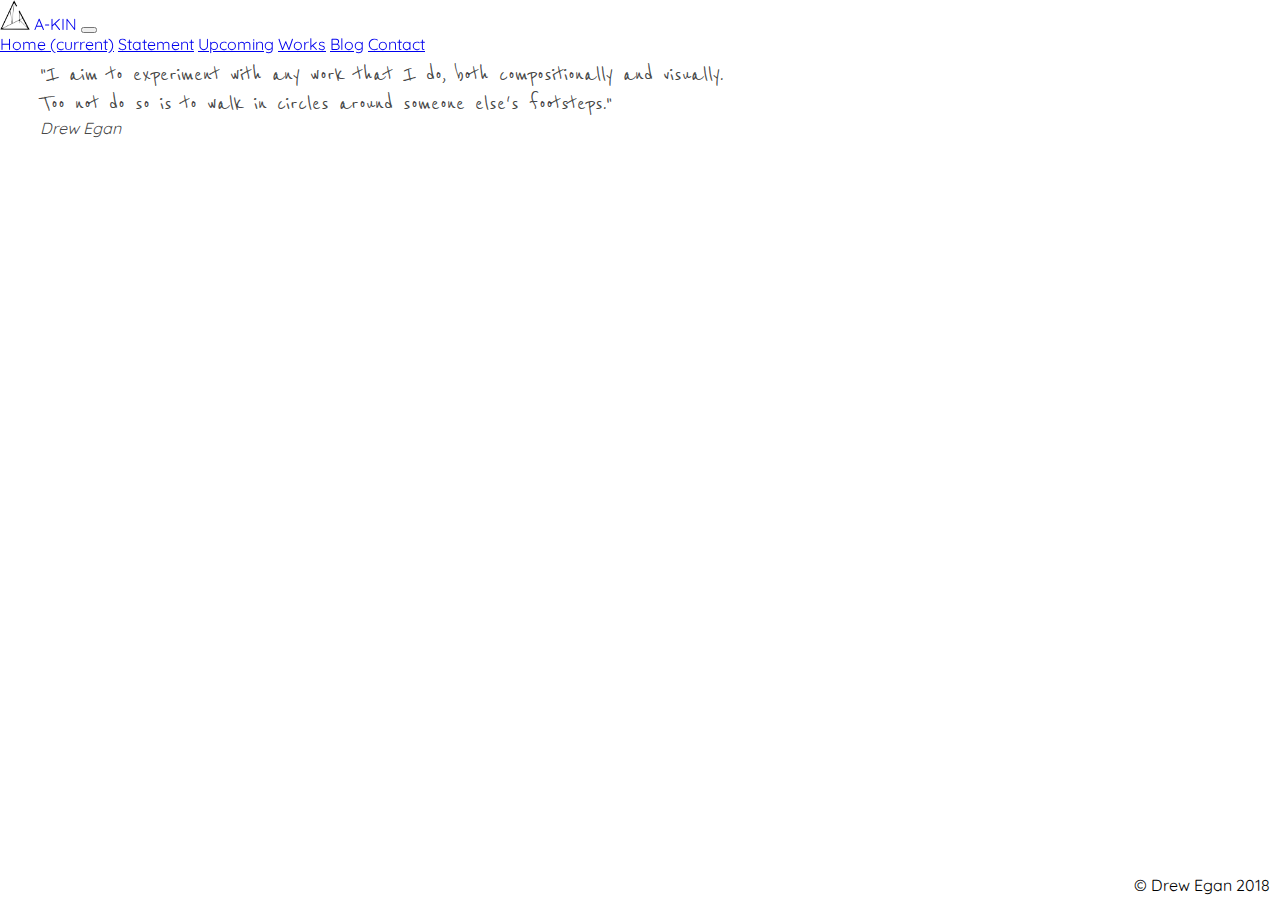
==== index.html @ bed50447 "auto indent code" ====
<!doctype html>
<!-- Developed by Ashley Howard https://ashley.how/ -->
<!-- © Drew Egan 2018 -->
<html lang="en">
<head>
  <!-- Required meta tags -->
  <meta charset="utf-8">
  <meta name="viewport" content="width=device-width, initial-scale=1, shrink-to-fit=no">
  <link rel="shortcut icon" href="resources/img/logo.png">
  <link rel="apple-touch-icon" href="/apple-touch-icon.png" />
  <link rel="apple-touch-icon" sizes="57x57" href="/apple-touch-icon-57x57.png" />
  <link rel="apple-touch-icon" sizes="72x72" href="/apple-touch-icon-72x72.png" />
  <link rel="apple-touch-icon" sizes="76x76" href="/apple-touch-icon-76x76.png" />
  <link rel="apple-touch-icon" sizes="114x114" href="/apple-touch-icon-114x114.png" />
  <link rel="apple-touch-icon" sizes="120x120" href="/apple-touch-icon-120x120.png" />
  <link rel="apple-touch-icon" sizes="144x144" href="/apple-touch-icon-144x144.png" />
  <link rel="apple-touch-icon" sizes="152x152" href="/apple-touch-icon-152x152.png" />
  <link rel="apple-touch-icon" sizes="180x180" href="/apple-touch-icon-180x180.png" />

  <!-- Bootstrap CSS -->
  <link rel="stylesheet" href="https://stackpath.bootstrapcdn.com/bootstrap/4.1.2/css/bootstrap.min.css" integrity="sha384-Smlep5jCw/wG7hdkwQ/Z5nLIefveQRIY9nfy6xoR1uRYBtpZgI6339F5dgvm/e9B" crossorigin="anonymous">
  <link href="https://fonts.googleapis.com/css?family=Quicksand|Reenie+Beanie" rel="stylesheet">
  <link rel="stylesheet" href="resources/css/style.css">

  <title>A-KIN | Home</title>
</head>
<body class="index" style="height: 100%;">





  <section class="intro">
    <div class="inner">
      <div class="content">
        <!-- Navbar -->
        <nav class="navbar navbar-expand-lg navbar-light bg-light">
          <a class="navbar-brand" href="https://ashley.how/a-kin/">
            <img src="resources/img/logo.png" width="30" height="30" class="d-inline-block align-top" alt="">
            A-KIN
          </a>
          <button class="navbar-toggler" type="button" data-toggle="collapse" data-target="#navbarNavAltMarkup" aria-controls="navbarNavAltMarkup" aria-expanded="false" aria-label="Toggle navigation">
            <span class="navbar-toggler-icon"></span>
          </button>
          <div class="collapse navbar-collapse" id="navbarNavAltMarkup">
            <div class="navbar-nav">
              <a class="nav-item nav-link active" href="https://ashley.how/a-kin/">Home <span class="sr-only">(current)</span></a>
              <a class="nav-item nav-link" href="artist-statement">Statement</a>
              <a class="nav-item nav-link" href="upcoming-events">Upcoming</a>
              <a class="nav-item nav-link" href="works">Works</a>
              <a class="nav-item nav-link" href="blog">Blog</a>
              <a class="nav-item nav-link" href="contact">Contact</a>
            </div>
          </div>
        </nav>

        <!-- Quote --->
        <div class="card quote">
          <div class="card-body">
            <blockquote class="blockquote mb-0">
              <p>"I aim to experiment with any work that I do, both compositionally and visually.<br>Too not do so is to walk in circles around someone else's footsteps."</p>
              <footer class="blockquote-footer"><cite title="Source Title">Drew Egan</cite></footer>
            </blockquote>
          </div>
        </div>

      </div>
    </div>
  </section>

  <!-- Footer -->
  <footer class="footer">
    <span class="text-muted">© Drew Egan 2018</span>
  </footer>


  <!-- Optional JavaScript -->
  <!-- jQuery first, then Popper.js, then Bootstrap JS -->
  <script src="https://code.jquery.com/jquery-3.3.1.slim.min.js" integrity="sha384-q8i/X+965DzO0rT7abK41JStQIAqVgRVzpbzo5smXKp4YfRvH+8abtTE1Pi6jizo" crossorigin="anonymous"></script>
  <script src="https://cdnjs.cloudflare.com/ajax/libs/popper.js/1.14.3/umd/popper.min.js" integrity="sha384-ZMP7rVo3mIykV+2+9J3UJ46jBk0WLaUAdn689aCwoqbBJiSnjAK/l8WvCWPIPm49" crossorigin="anonymous"></script>
  <script src="https://stackpath.bootstrapcdn.com/bootstrap/4.1.2/js/bootstrap.min.js" integrity="sha384-o+RDsa0aLu++PJvFqy8fFScvbHFLtbvScb8AjopnFD+iEQ7wo/CG0xlczd+2O/em" crossorigin="anonymous"></script>
</body>
</html>


</body>
</html>
---- resources/css/style.css ----
html, body  {
  margin: 0;
  padding: 0;
  height: 100%; /* was 100% */
  width: 100%;
  font-family: 'Quicksand', sans-serif;
}

a:hover {
  text-decoration: none;
}

body.index .intro, .album {
  height: 100%;
  width: 100%;
  margin: auto;
  display: table;
  top: 0;
  background-size: cover !important;
}

body.index .intro{
  background: url(../img/drew-portrait-op.gif);
}

body.contact, body.contact-form-submitted, body.statement, body.events, body.blog {
  background-image: linear-gradient(rgb(255, 255, 255), rgba(255, 255, 255, 0.52)), url("../img/environments.jpg");
  background-attachment: fixed;
  background-size: cover;
  height: 100%;
}

.album {
  padding: 100px;
}

/*--- NAV BAR ---*/
.navbar {
  position: fixed;
  width: 100%;
  z-index: 2;
}

.navbar.navbar-expand-lg.navbar-light.bg-light  {
  z-index: 2;
  position: fixed;
  top: 0;
  width: 100%;
}

.bg-light {
  background-color: #f8f9fac2!important; /*transparent white*/
}

body.index .bg-light {
  background-color: #eaeceb00!important; /*transparent*/
}

/* Quote */
.card.quote {
  background-color: transparent;
  border: 0;
  color: rgba(0, 0, 0, 0.74);
  margin-top: 60px;
}

.card.quote p {
  font-family: "Reenie Beanie";
  font-size: 25px;
  margin-bottom: 0;
}

.card.quote.statement p, .card.quote.events p{
  text-align: center;
  padding-top: 70px;
  font-size: 1.3em;
  padding: 100px;
}

/*--- WORKS ---*/
.album-selector {
  font-size: 0.9rem;
  position: fixed;
  right: 0;
}

.card-img-top {
  width: 50%;
  height: 100%;
}

.album-artwork {
  width: 40vw;
  box-shadow: -7px -5px 20px 0px #616161db;
}

/*font-awesome icons*/
i.fab {
  padding-right: 5px;
}

span.tidal-text {
  font-weight: bold;
  vertical-align: super;
  letter-spacing: 0.1em
}

#concept-reach {
  background-image: linear-gradient(rgb(255, 255, 255), rgba(255, 255, 255, 0.52)), url("../img/reaching.jpg");
}
#concept-reach, #concept-reach .btn {
  color: #5c3c6b;
}

#install-man {
  background-image: linear-gradient(rgb(255, 255, 255), rgba(255, 255, 255, 0.52)), url("../img/manipulated-labour.jpg");
}
#install-man, #install-man .btn {
  color: #5c3c6b;
}

#perf-gender, #perf-breathe {
  background-image: linear-gradient(rgb(255, 255, 255), rgba(255, 255, 255, 0.52)), url("../img/drew.png");
}
#perf-gender, #perf-breathe, #perf-gender .btn, #perf-breathe .btn, #perf-breathe i {
  color: #48565a;
}

#ep-envir {
  background-image: linear-gradient(rgb(255, 255, 255), rgba(255, 255, 255, 0.52)), url("../img/environments.jpg");
}
#ep-envir, #ep-envir .btn {
  color: #59a593;
}

#install-sleep {
  background-image: linear-gradient(rgb(255, 255, 255), rgba(255, 255, 255, 0.52)), url("../img/songs-sleep-install.jpg");
}
#install-sleep, #install-sleep .btn {
  color: #946951;
}

#concept-sleep {
  background-image: linear-gradient(rgb(255, 255, 255), rgba(255, 255, 255, 0.52)), url("../img/songs-sleep.jpg");
}
#concept-sleep, #concept-sleep .btn, #concept-sleep i, #concept-sleep span {
  color: #34829e;
}

.fab.fa-spotify {
  font-size: 1.7em;
  vertical-align: top;
}

#install-jungle {
  background-image: linear-gradient(rgb(255, 255, 255), rgba(255, 255, 255, 0.52)), url("../img/jungle-square.jpg");
}
#install-jungle, #install-jungle .btn {
  color: #34829e;
}

#sing-fault {
  background-image: linear-gradient(rgb(255, 255, 255), rgba(255, 255, 255, 0.52)), url("../img/fault-system.jpg");
}
#sing-fault, #sing-fault .btn, #sing-fault i, #sing-fault a {
  color: #000;
}

#sing-short {
  background-image: linear-gradient(rgb(255, 255, 255), rgba(255, 255, 255, 0.52)), url("../img/shortest-straw.jpg");
}
#sing-short, #sing-short .btn, #sing-short i, #sing-short a, #sing-short span {
  color: #34829e;
}

#sing-race {
  background-image: linear-gradient(rgb(255, 255, 255), rgba(255, 255, 255, 0.52)), url("../img/digital-race.jpg");
}
#sing-race, #sing-race .btn, #sing-race i {
  color: #4c4c4c;
}

.album {
  padding-left: 0px;
  padding-right: 0px;
}

body.works span {
  font-size: 88%;
}

.more-info {
  font-size: 0.9rem;
  margin-bottom: -15px;
  margin-top: 0px;
}

body.works .btn.dropdown-toggle {
  border: 0;
  background-color: transparent;
  font-size: 1rem;
  padding-left: 16px;
}

body.works .btn.dropdown-toggle:hover {
  border: 0;
  color: #036A81;
}

body.works .intro .inner {
  display: table-cell;
  vertical-align: middle;
  width: 100%;
  max-width: none;
}

body.works .btn {
  border: solid #036A81 3px;
  border-radius: 9px;
  color: #036A81;
  font-size: 135%;
  padding: 10px 20px;
  text-transform: uppercase;
  text-decoration: none;
}

body.works .btn:hover{
  color: #fff;
  border: solid #fff 3px;
}

body.works p {
  text-align: justify;
  margin: 3%;
  font-size: 88%;
}

/* CONTACT PAGE*/

.buttons {
  text-align: center;
}

.btn-light {
  background-color: #efefef;
}

a.btn {
  margin-right: 10px;
  margin-left: 10px;
}

/*-- BLOG --*/
.rss2html-note {
  display: none;
}

body.blog .container, body.events .container {
  margin-top: 75px;
  text-align: center;
  padding: 10px;
}

.feed-item-title a {
  color: rgba(81, 101, 105, 0.9);
}

h4.feed-item-title {
  margin-bottom: 0px;
  padding-bottom: 5px;
}

p.feed-item-desc {
  border-bottom: 1px solid #00000033;
  padding-bottom: 25px;
}

/* spotify widget*/
iframe {
  width: 100%;
}

.tidal {
  height: 25px;
  vertical-align: inherit;
}

/*--- FOOTER ---*/
.footer {
  position: absolute;
  bottom: 0;
  width: 100%;
  height: 45px;
  line-height: 60px;
  background-color: transparent;
  text-align: right;
}

/* Index Footer */
body.works .footer {
  bottom: auto;
}

.footer .text-muted {
  padding-right: 10px;
}

body.works .nav-tabs .nav-item.show .nav-link, body.works .nav-tabs .nav-link.active {
  background-color: transparent;
  border: 0;
}

body.works .footer {
  margin-top: -50px;
}

/*-- CONTACT --*/
.portfolio-block .heading {
  text-align: center;
  text-transform: uppercase;
}

.portfolio-block.contact {
  padding-top: 75px;
  padding-bottom: 0px;
}

body.contact-form-submitted .portfolio-block.contact {
  padding-top: 200px;
}

.portfolio-block form {
  max-width: 650px;
  padding: 20px;
  margin: auto;
  box-shadow: 0 2px 10px rgba(0,0,0,.1);
}

.btn-outline-secondary:hover {
  background-color: #00000017;
  border-color: transparent;
}

.btn-outline-secondary:active {
  background-color: #00000017 !important;
  border-color: transparent !important;
}

.btn-outline-secondary:focus {
  box-shadow: none !important;

}

/* MOBILES */
@media only screen and (max-width: 575px){
  body.works .row {
    flex-direction: column;
  }
  .btn.dropdown-toggle {
    font-size: 14px !important;
    padding-bottom: 0px !important;
  }
  .dropdown {
    text-align: center;
  }

  .dropdown-item {
    padding: .10rem 0.5rem;
  }

  .dropdown-menu {
    background-color: #ffffffd1;
  }

  .album-artwork-container, p.more-info {
    text-align: center !important;
  }

  footer span {
    display: none; /*fix*/
  }

  body.index .bg-light {
    background-color: #eaeceb!important;
  }

  body.contact, body.contact-form-submitted, body.statement, body.events, body.blog {
    background-image: url("../img/reaching-portrait.jpg");
    height: 100%;
    background-size: cover;
    background-position: center;
    background-repeat: no-repeat;
  }
}

@media only screen and (orientation: landscape) {
  body.index .intro{
    background: url(../img/drew-op.gif);
  }
}

@media only screen and (max-width: 1000px){
  .card.quote.statement p, .card.quote.events p {
    padding: 0;
  }
}
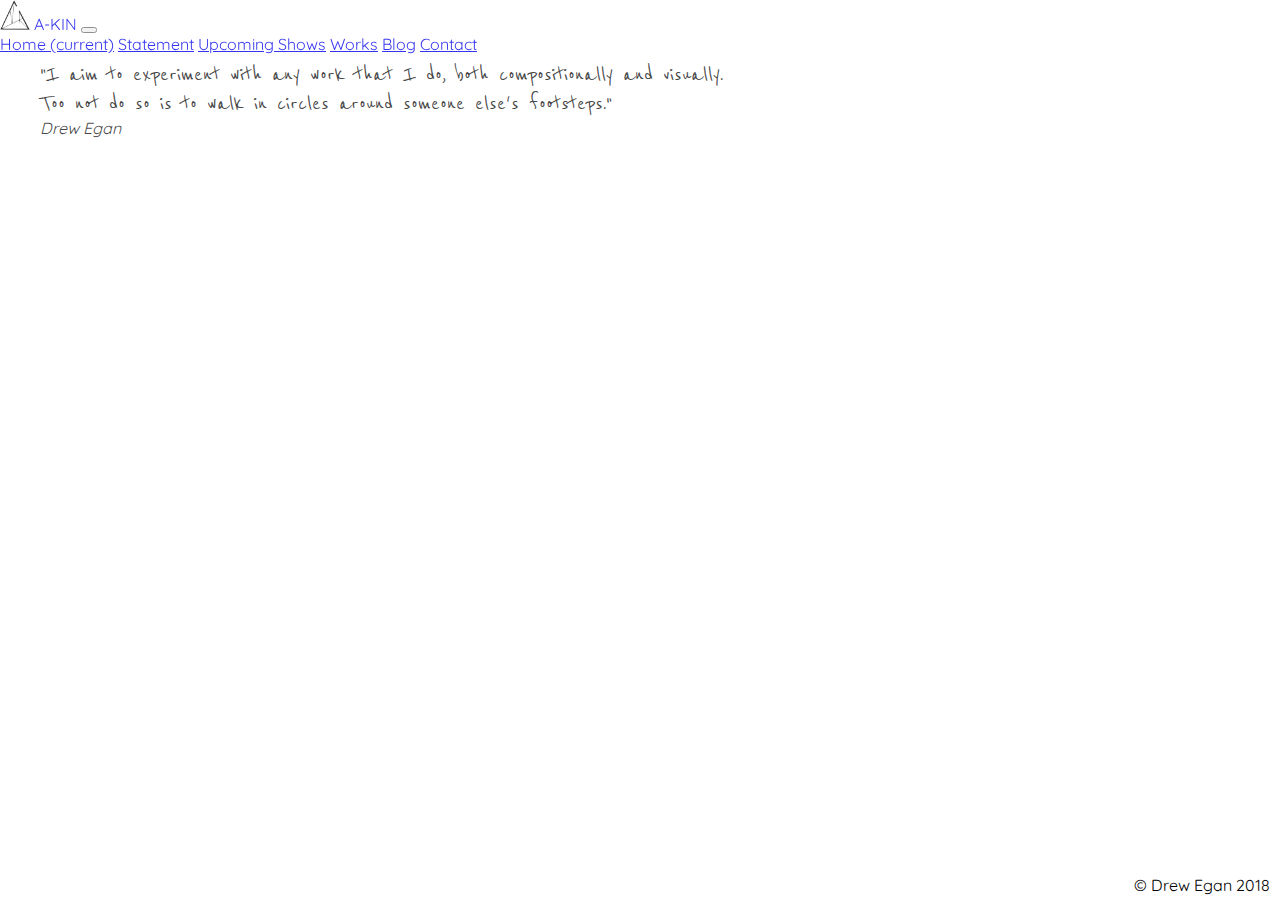
==== commit b95f9fa2: "change upcoming events to shows" ====
--- a/index.html
+++ b/index.html
@@ -26,16 +26,12 @@
 </head>
 <body class="index" style="height: 100%;">
 
-
-
-
-
   <section class="intro">
     <div class="inner">
       <div class="content">
         <!-- Navbar -->
         <nav class="navbar navbar-expand-lg navbar-light bg-light">
-          <a class="navbar-brand" href="https://ashley.how/a-kin/">
+          <a class="navbar-brand" href="https://ashley.how/a-kin">
             <img src="resources/img/logo.png" width="30" height="30" class="d-inline-block align-top" alt="">
             A-KIN
           </a>
@@ -44,9 +40,9 @@
           </button>
           <div class="collapse navbar-collapse" id="navbarNavAltMarkup">
             <div class="navbar-nav">
-              <a class="nav-item nav-link active" href="https://ashley.how/a-kin/">Home <span class="sr-only">(current)</span></a>
+              <a class="nav-item nav-link active" href="https://ashley.how/a-kin">Home <span class="sr-only">(current)</span></a>
               <a class="nav-item nav-link" href="artist-statement">Statement</a>
-              <a class="nav-item nav-link" href="upcoming-events">Upcoming</a>
+              <a class="nav-item nav-link" href="upcoming-shows">Upcoming Shows</a>
               <a class="nav-item nav-link" href="works">Works</a>
               <a class="nav-item nav-link" href="blog">Blog</a>
               <a class="nav-item nav-link" href="contact">Contact</a>
--- a/resources/css/style.css
+++ b/resources/css/style.css
@@ -1,7 +1,7 @@
 html, body  {
   margin: 0;
   padding: 0;
-  height: 100%; /* was 100% */
+  height: 100%;
   width: 100%;
   font-family: 'Quicksand', sans-serif;
 }
@@ -23,7 +23,8 @@
   background: url(../img/drew-portrait-op.gif);
 }
 
-body.contact, body.contact-form-submitted, body.statement, body.events, body.blog {
+body.contact, body.contact-form-submitted, body.statement, body.shows, body.blog {
+  background-image: -webkit-linear-gradient(rgb(255, 255, 255), rgba(255, 255, 255, 0.52)), url("../img/environments.jpg");
   background-image: linear-gradient(rgb(255, 255, 255), rgba(255, 255, 255, 0.52)), url("../img/environments.jpg");
   background-attachment: fixed;
   background-size: cover;
@@ -49,11 +50,18 @@
 }
 
 .bg-light {
-  background-color: #f8f9fac2!important; /*transparent white*/
+  /*background-color: #f8f9fac2!important; /*transparent white*/
+  zoom: 1;
+  opacity: 0.80 !important;
+  filter: alpha(opacity=80)!important;
 }
 
 body.index .bg-light {
   background-color: #eaeceb00!important; /*transparent*/
+}
+
+button.navbar-toggler:focus {
+  outline: 5px auto #000000;
 }
 
 /* Quote */
@@ -70,7 +78,7 @@
   margin-bottom: 0;
 }
 
-.card.quote.statement p, .card.quote.events p{
+.card.quote.statement p, .card.quote.shows p{
   text-align: center;
   padding-top: 70px;
   font-size: 1.3em;
@@ -78,108 +86,6 @@
 }
 
 /*--- WORKS ---*/
-.album-selector {
-  font-size: 0.9rem;
-  position: fixed;
-  right: 0;
-}
-
-.card-img-top {
-  width: 50%;
-  height: 100%;
-}
-
-.album-artwork {
-  width: 40vw;
-  box-shadow: -7px -5px 20px 0px #616161db;
-}
-
-/*font-awesome icons*/
-i.fab {
-  padding-right: 5px;
-}
-
-span.tidal-text {
-  font-weight: bold;
-  vertical-align: super;
-  letter-spacing: 0.1em
-}
-
-#concept-reach {
-  background-image: linear-gradient(rgb(255, 255, 255), rgba(255, 255, 255, 0.52)), url("../img/reaching.jpg");
-}
-#concept-reach, #concept-reach .btn {
-  color: #5c3c6b;
-}
-
-#install-man {
-  background-image: linear-gradient(rgb(255, 255, 255), rgba(255, 255, 255, 0.52)), url("../img/manipulated-labour.jpg");
-}
-#install-man, #install-man .btn {
-  color: #5c3c6b;
-}
-
-#perf-gender, #perf-breathe {
-  background-image: linear-gradient(rgb(255, 255, 255), rgba(255, 255, 255, 0.52)), url("../img/drew.png");
-}
-#perf-gender, #perf-breathe, #perf-gender .btn, #perf-breathe .btn, #perf-breathe i {
-  color: #48565a;
-}
-
-#ep-envir {
-  background-image: linear-gradient(rgb(255, 255, 255), rgba(255, 255, 255, 0.52)), url("../img/environments.jpg");
-}
-#ep-envir, #ep-envir .btn {
-  color: #59a593;
-}
-
-#install-sleep {
-  background-image: linear-gradient(rgb(255, 255, 255), rgba(255, 255, 255, 0.52)), url("../img/songs-sleep-install.jpg");
-}
-#install-sleep, #install-sleep .btn {
-  color: #946951;
-}
-
-#concept-sleep {
-  background-image: linear-gradient(rgb(255, 255, 255), rgba(255, 255, 255, 0.52)), url("../img/songs-sleep.jpg");
-}
-#concept-sleep, #concept-sleep .btn, #concept-sleep i, #concept-sleep span {
-  color: #34829e;
-}
-
-.fab.fa-spotify {
-  font-size: 1.7em;
-  vertical-align: top;
-}
-
-#install-jungle {
-  background-image: linear-gradient(rgb(255, 255, 255), rgba(255, 255, 255, 0.52)), url("../img/jungle-square.jpg");
-}
-#install-jungle, #install-jungle .btn {
-  color: #34829e;
-}
-
-#sing-fault {
-  background-image: linear-gradient(rgb(255, 255, 255), rgba(255, 255, 255, 0.52)), url("../img/fault-system.jpg");
-}
-#sing-fault, #sing-fault .btn, #sing-fault i, #sing-fault a {
-  color: #000;
-}
-
-#sing-short {
-  background-image: linear-gradient(rgb(255, 255, 255), rgba(255, 255, 255, 0.52)), url("../img/shortest-straw.jpg");
-}
-#sing-short, #sing-short .btn, #sing-short i, #sing-short a, #sing-short span {
-  color: #34829e;
-}
-
-#sing-race {
-  background-image: linear-gradient(rgb(255, 255, 255), rgba(255, 255, 255, 0.52)), url("../img/digital-race.jpg");
-}
-#sing-race, #sing-race .btn, #sing-race i {
-  color: #4c4c4c;
-}
-
 .album {
   padding-left: 0px;
   padding-right: 0px;
@@ -190,6 +96,7 @@
 }
 
 .more-info {
+  font-size: 14.4px;
   font-size: 0.9rem;
   margin-bottom: -15px;
   margin-top: 0px;
@@ -198,6 +105,7 @@
 body.works .btn.dropdown-toggle {
   border: 0;
   background-color: transparent;
+  font-size: 16px;
   font-size: 1rem;
   padding-left: 16px;
 }
@@ -235,19 +143,123 @@
   font-size: 88%;
 }
 
-/* CONTACT PAGE*/
-
-.buttons {
-  text-align: center;
-}
-
-.btn-light {
-  background-color: #efefef;
-}
-
-a.btn {
-  margin-right: 10px;
-  margin-left: 10px;
+.album-selector {
+  font-size: 14.4px;
+  font-size: 0.9rem;
+  position: fixed;
+  right: 0;
+}
+
+.card-img-top {
+  width: 50%;
+  height: 100%;
+}
+
+.album-artwork {
+  width: 40vw;
+  box-shadow: -7px -5px 20px 0px #616161db;
+  -webkit-box-shadow: -7px -5px 20px 0px #616161db;
+  -ms-box-shadow: -7px -5px 20px 0px #616161db;
+}
+
+/*font awesome icons*/
+i.fab {
+  padding-right: 5px;
+}
+
+.fab.fa-spotify {
+  font-size: 1.9em;
+  vertical-align: top;
+}
+
+.fab.fa-amazon {
+  font-size: 1.9rem;
+}
+
+span.tidal-text {
+  font-weight: bold;
+  vertical-align: super;
+  letter-spacing: 0.1em;
+}
+
+#concept-reach {
+  background-image: -webkit-linear-gradient(rgb(255, 255, 255), rgba(255, 255, 255, 0.52)), url("../img/reaching.jpg");
+  background-image: linear-gradient(rgb(255, 255, 255), rgba(255, 255, 255, 0.52)), url("../img/reaching.jpg");
+}
+#concept-reach, #concept-reach .btn, #concept-reach i, span.tidal-text {
+  color: #5c3c6b;
+}
+
+#install-man {
+  background-image: -webkit-linear-gradient(rgb(255, 255, 255), rgba(255, 255, 255, 0.52)), url("../img/manipulated-labour.jpg");
+  background-image: linear-gradient(rgb(255, 255, 255), rgba(255, 255, 255, 0.52)), url("../img/manipulated-labour.jpg");
+}
+#install-man, #install-man .btn {
+  color: #5c3c6b;
+}
+
+#perf-gender, #perf-breathe {
+  background-image: -webkit-linear-gradient(rgb(255, 255, 255), rgba(255, 255, 255, 0.52)), url("../img/drew.png");
+  background-image: linear-gradient(rgb(255, 255, 255), rgba(255, 255, 255, 0.52)), url("../img/drew.png");
+}
+#perf-gender, #perf-breathe, #perf-gender .btn, #perf-breathe .btn, #perf-breathe i {
+  color: #48565a;
+}
+
+#ep-envir {
+  background-image: -webkit-linear-gradient(rgb(255, 255, 255), rgba(255, 255, 255, 0.52)), url("../img/environments.jpg");
+  background-image: linear-gradient(rgb(255, 255, 255), rgba(255, 255, 255, 0.52)), url("../img/environments.jpg");
+}
+#ep-envir, #ep-envir .btn, #ep-envir i, #ep-envir span {
+  color: #59a593;
+}
+
+#install-sleep {
+  background-image: -webkit-linear-gradient(rgb(255, 255, 255), rgba(255, 255, 255, 0.52)), url("../img/songs-sleep-install.jpg");
+  background-image: linear-gradient(rgb(255, 255, 255), rgba(255, 255, 255, 0.52)), url("../img/songs-sleep-install.jpg");
+}
+#install-sleep, #install-sleep .btn {
+  color: #946951;
+}
+
+#concept-sleep {
+  background-image: -webkit-linear-gradient(rgb(255, 255, 255), rgba(255, 255, 255, 0.52)), url("../img/songs-sleep.jpg");
+  background-image: linear-gradient(rgb(255, 255, 255), rgba(255, 255, 255, 0.52)), url("../img/songs-sleep.jpg");
+}
+#concept-sleep, #concept-sleep .btn, #concept-sleep i, #concept-sleep span {
+  color: #34829e;
+}
+
+#install-jungle {
+  background-image: -webkit-linear-gradient(rgb(255, 255, 255), rgba(255, 255, 255, 0.52)), url("../img/jungle-square.jpg");
+  background-image: linear-gradient(rgb(255, 255, 255), rgba(255, 255, 255, 0.52)), url("../img/jungle-square.jpg");
+}
+#install-jungle, #install-jungle .btn {
+  color: #34829e;
+}
+
+#sing-fault {
+  background-image: -webkit-linear-gradient(rgb(255, 255, 255), rgba(255, 255, 255, 0.52)), url("../img/fault-system.jpg");
+  background-image: linear-gradient(rgb(255, 255, 255), rgba(255, 255, 255, 0.52)), url("../img/fault-system.jpg");
+}
+#sing-fault, #sing-fault .btn, #sing-fault i, #sing-fault a {
+  color: #000;
+}
+
+#sing-short {
+  background-image: -webkit-linear-gradient(rgb(255, 255, 255), rgba(255, 255, 255, 0.52)), url("../img/shortest-straw.jpg");
+  background-image: linear-gradient(rgb(255, 255, 255), rgba(255, 255, 255, 0.52)), url("../img/shortest-straw.jpg");
+}
+#sing-short, #sing-short .btn, #sing-short i, #sing-short a, #sing-short span {
+  color: #34829e;
+}
+
+#sing-race {
+  background-image: -webkit-linear-gradient(rgb(255, 255, 255), rgba(255, 255, 255, 0.52)), url("../img/digital-race.jpg");
+  background-image: linear-gradient(rgb(255, 255, 255), rgba(255, 255, 255, 0.52)), url("../img/digital-race.jpg");
+}
+#sing-race, #sing-race .btn, #sing-race i, #sing-race span {
+  color: #4c4c4c;
 }
 
 /*-- BLOG --*/
@@ -255,7 +267,7 @@
   display: none;
 }
 
-body.blog .container, body.events .container {
+body.blog .container, body.shows .container {
   margin-top: 75px;
   text-align: center;
   padding: 10px;
@@ -314,7 +326,20 @@
   margin-top: -50px;
 }
 
-/*-- CONTACT --*/
+/*-- CONTACT PAGE --*/
+.buttons {
+  text-align: center;
+}
+
+.btn-light {
+  background-color: #efefef;
+}
+
+a.btn {
+  margin-right: 10px;
+  margin-left: 10px;
+}
+
 .portfolio-block .heading {
   text-align: center;
   text-transform: uppercase;
@@ -348,13 +373,15 @@
 
 .btn-outline-secondary:focus {
   box-shadow: none !important;
-
 }
 
 /* MOBILES */
 @media only screen and (max-width: 575px){
   body.works .row {
-    flex-direction: column;
+    -webkit-box-orient: vertical;
+    -webkit-box-direction: normal;
+        -ms-flex-direction: column;
+            flex-direction: column;
   }
   .btn.dropdown-toggle {
     font-size: 14px !important;
@@ -377,14 +404,14 @@
   }
 
   footer span {
-    display: none; /*fix*/
+    display: none;
   }
 
   body.index .bg-light {
     background-color: #eaeceb!important;
   }
 
-  body.contact, body.contact-form-submitted, body.statement, body.events, body.blog {
+  body.contact, body.contact-form-submitted, body.statement, body.shows, body.blog {
     background-image: url("../img/reaching-portrait.jpg");
     height: 100%;
     background-size: cover;
@@ -400,7 +427,7 @@
 }
 
 @media only screen and (max-width: 1000px){
-  .card.quote.statement p, .card.quote.events p {
+  .card.quote.statement p, .card.quote.shows p {
     padding: 0;
   }
 }
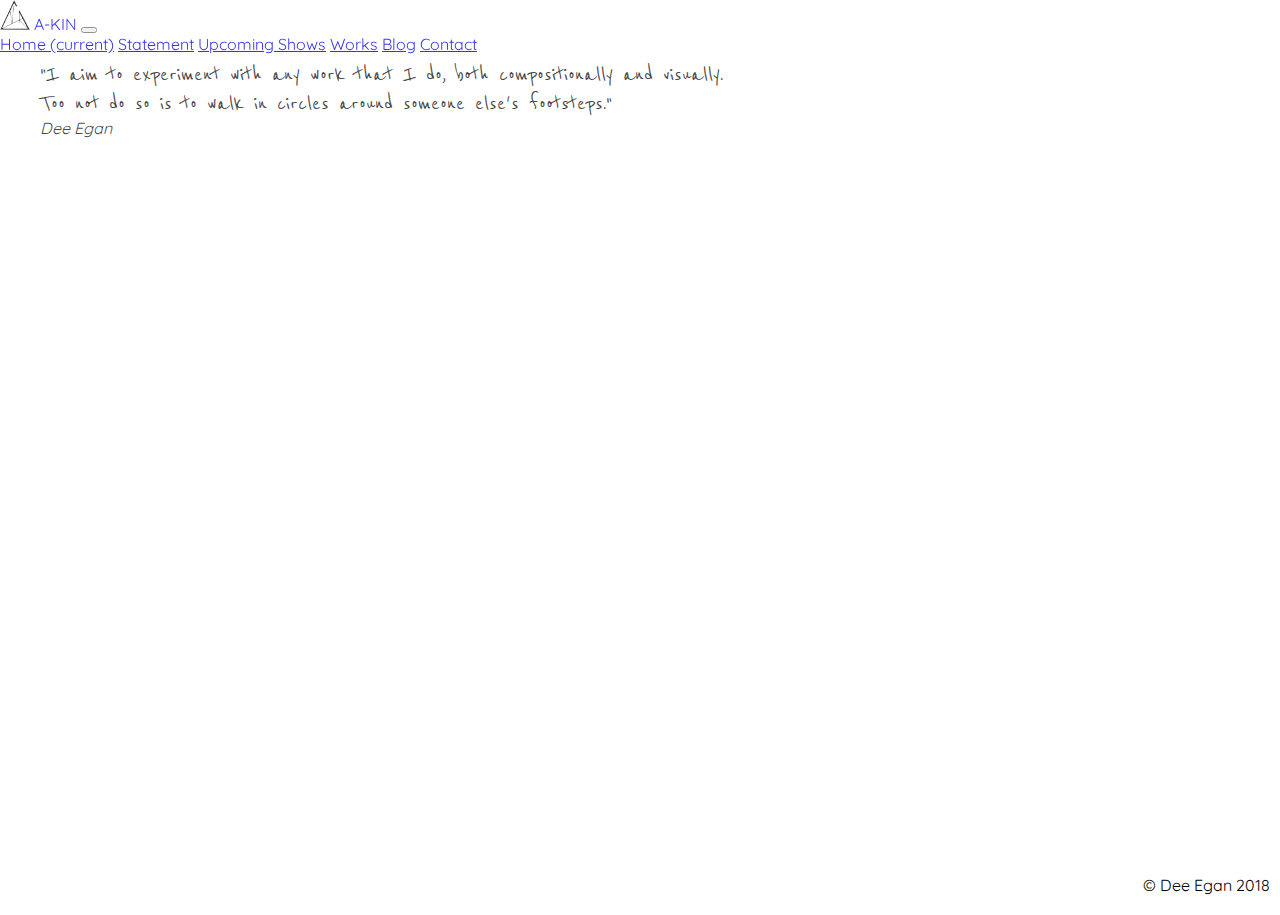
==== commit dd5d467c: "update name" ====
--- a/index.html
+++ b/index.html
@@ -1,11 +1,36 @@
 <!doctype html>
 <!-- Developed by Ashley Howard https://ashley.how/ -->
-<!-- © Drew Egan 2018 -->
+<!-- © Dee Egan 2018 -->
 <html lang="en">
 <head>
   <!-- Required meta tags -->
   <meta charset="utf-8">
   <meta name="viewport" content="width=device-width, initial-scale=1, shrink-to-fit=no">
+
+  <!-- Meta Social Tags -->
+  <meta name="description" content="I'm an experimental-electronic composer/installation artist who creates mixes exploring a range of different subjects and ideas" />
+
+  <!-- Schema.org markup for Google+ -->
+  <meta itemprop="name" content="A-KIN">
+  <meta itemprop="description" content="I'm an experimental-electronic composer/installation artist who creates mixes exploring a range of different subjects and ideas">
+  <meta itemprop="image" content="https://ashley.how/a-kin/resources/img/drew.png">
+
+  <!-- Twitter Card data -->
+  <meta name="twitter:card" content="product">
+  <meta name="twitter:site" content="@DrewEgan1">
+  <meta name="twitter:title" content="A-KIN">
+  <meta name="twitter:description" content="I'm an experimental-electronic composer/installation artist who creates mixes exploring a range of different subjects and ideas">
+  <meta name="twitter:creator" content="@DrewEgan1">
+  <meta name="twitter:image" content="https://ashley.how/a-kin/resources/img/drew.png">
+
+  <!-- Open Graph data -->
+  <meta property="og:title" content="A-KIN" />
+  <meta property="og:type" content="website" />
+  <meta property="og:url" content="https://ashley.how/a-kin" />
+  <meta property="og:image" content="https://ashley.how/a-kin/resources/img/drew.png" />
+  <meta property="og:description" content="I'm an experimental-electronic composer/installation artist who creates mixes exploring a range of different subjects and ideas" />
+  <meta property="og:site_name" content="A-KIN" />
+
   <link rel="shortcut icon" href="resources/img/logo.png">
   <link rel="apple-touch-icon" href="/apple-touch-icon.png" />
   <link rel="apple-touch-icon" sizes="57x57" href="/apple-touch-icon-57x57.png" />
@@ -31,7 +56,7 @@
       <div class="content">
         <!-- Navbar -->
         <nav class="navbar navbar-expand-lg navbar-light bg-light">
-          <a class="navbar-brand" href="https://ashley.how/a-kin">
+          <a class="navbar-brand" href="./">
             <img src="resources/img/logo.png" width="30" height="30" class="d-inline-block align-top" alt="">
             A-KIN
           </a>
@@ -40,7 +65,7 @@
           </button>
           <div class="collapse navbar-collapse" id="navbarNavAltMarkup">
             <div class="navbar-nav">
-              <a class="nav-item nav-link active" href="https://ashley.how/a-kin">Home <span class="sr-only">(current)</span></a>
+              <a class="nav-item nav-link active" href="./">Home <span class="sr-only">(current)</span></a>
               <a class="nav-item nav-link" href="artist-statement">Statement</a>
               <a class="nav-item nav-link" href="upcoming-shows">Upcoming Shows</a>
               <a class="nav-item nav-link" href="works">Works</a>
@@ -55,7 +80,7 @@
           <div class="card-body">
             <blockquote class="blockquote mb-0">
               <p>"I aim to experiment with any work that I do, both compositionally and visually.<br>Too not do so is to walk in circles around someone else's footsteps."</p>
-              <footer class="blockquote-footer"><cite title="Source Title">Drew Egan</cite></footer>
+              <footer class="blockquote-footer"><cite title="Source Title">Dee Egan</cite></footer>
             </blockquote>
           </div>
         </div>
@@ -66,7 +91,7 @@
 
   <!-- Footer -->
   <footer class="footer">
-    <span class="text-muted">© Drew Egan 2018</span>
+    <span class="text-muted">© Dee Egan 2018</span>
   </footer>
 
 
--- a/resources/css/style.css
+++ b/resources/css/style.css
@@ -23,7 +23,7 @@
   background: url(../img/drew-portrait-op.gif);
 }
 
-body.contact, body.contact-form-submitted, body.statement, body.shows, body.blog {
+body.contact, body.contact-form-submitted, body.statement, body.shows, body.blog, body.four-oh-four {
   background-image: -webkit-linear-gradient(rgb(255, 255, 255), rgba(255, 255, 255, 0.52)), url("../img/environments.jpg");
   background-image: linear-gradient(rgb(255, 255, 255), rgba(255, 255, 255, 0.52)), url("../img/environments.jpg");
   background-attachment: fixed;
@@ -187,7 +187,7 @@
   background-image: linear-gradient(rgb(255, 255, 255), rgba(255, 255, 255, 0.52)), url("../img/reaching.jpg");
 }
 #concept-reach, #concept-reach .btn, #concept-reach i, span.tidal-text {
-  color: #5c3c6b;
+  color: #495ec7;
 }
 
 #install-man {
@@ -242,7 +242,7 @@
   background-image: -webkit-linear-gradient(rgb(255, 255, 255), rgba(255, 255, 255, 0.52)), url("../img/fault-system.jpg");
   background-image: linear-gradient(rgb(255, 255, 255), rgba(255, 255, 255, 0.52)), url("../img/fault-system.jpg");
 }
-#sing-fault, #sing-fault .btn, #sing-fault i, #sing-fault a {
+#sing-fault, #sing-fault .btn, #sing-fault i, #sing-fault a, #sing-fault span {
   color: #000;
 }
 
@@ -375,13 +375,41 @@
   box-shadow: none !important;
 }
 
+/*-- 404 Page --*/
+body.four-oh-four .container {
+  padding-top: 7rem;
+}
+
+p.four-oh-four-text, p.four-oh-four-sorry-text, .btn-container-four-oh-four {
+  text-align: center;
+}
+
+p.four-oh-four-text {
+  font-size: 4rem;
+}
+
+p.four-oh-four-sorry-text {
+  font-size: 2rem;
+  margin-bottom: 0;
+}
+
+.btn.four-oh-four {
+  margin: auto 0px;
+  padding: 0.3em;
+  border-radius: 5px !important;
+}
+
+.btn.btn-dark.btn-block.btn-lg.four-oh-four {
+  margin: auto 10px;
+}
+
 /* MOBILES */
 @media only screen and (max-width: 575px){
   body.works .row {
     -webkit-box-orient: vertical;
     -webkit-box-direction: normal;
-        -ms-flex-direction: column;
-            flex-direction: column;
+    -ms-flex-direction: column;
+    flex-direction: column;
   }
   .btn.dropdown-toggle {
     font-size: 14px !important;
@@ -411,7 +439,7 @@
     background-color: #eaeceb!important;
   }
 
-  body.contact, body.contact-form-submitted, body.statement, body.shows, body.blog {
+  body.contact, body.contact-form-submitted, body.statement, body.shows, body.blog, body.four-oh-four {
     background-image: url("../img/reaching-portrait.jpg");
     height: 100%;
     background-size: cover;
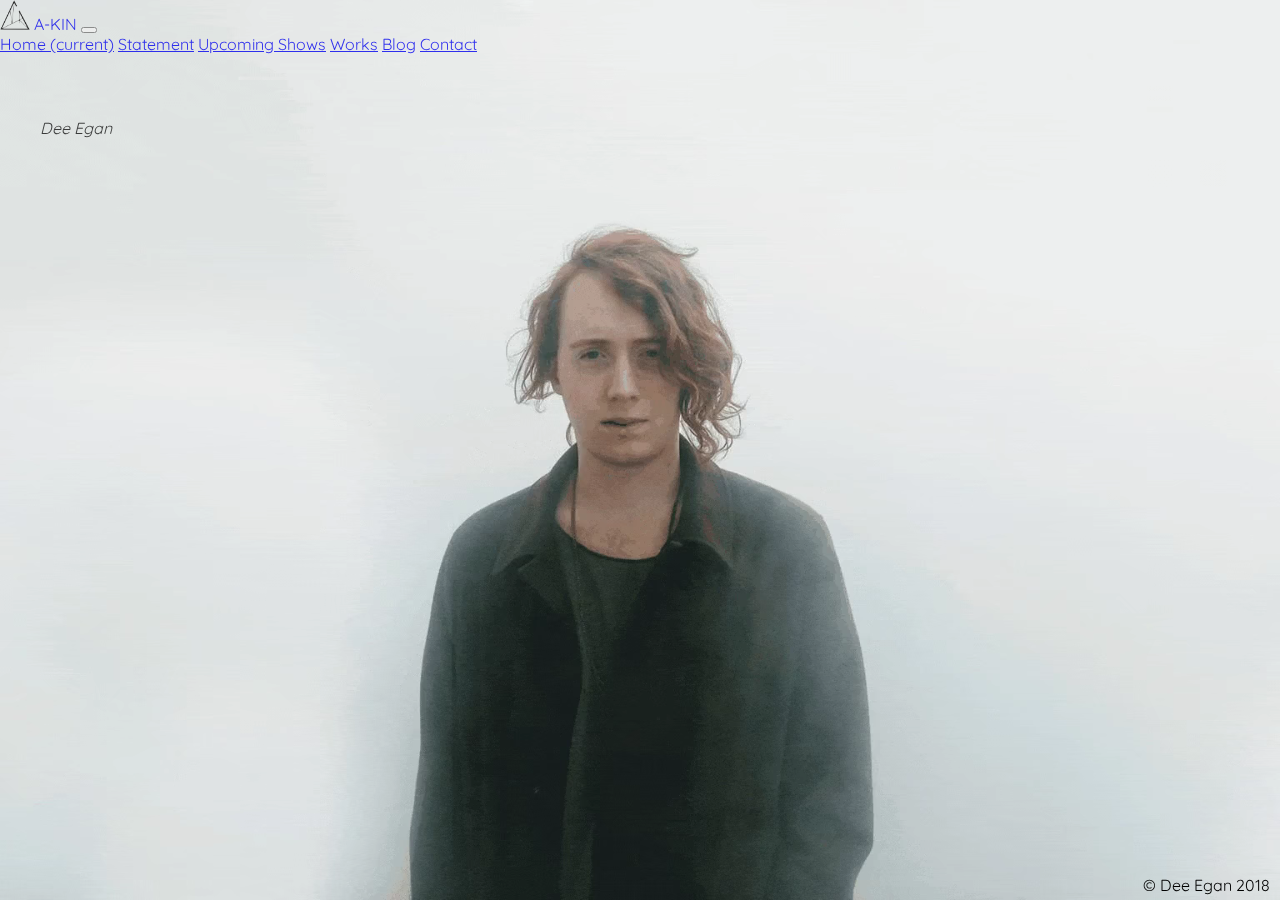
==== commit f1d74b73: "compress video" ====
--- a/index.html
+++ b/index.html
@@ -2,24 +2,38 @@
 <!-- Developed by Ashley Howard https://ashley.how/ -->
 <!-- © Dee Egan 2018 -->
 <html lang="en">
+
 <head>
+  <!-- Global site tag (gtag.js) - Google Analytics -->
+  <script async src="https://www.googletagmanager.com/gtag/js?id=UA-36937888-3"></script>
+  <script>
+    window.dataLayer = window.dataLayer || [];
+    function gtag() { dataLayer.push(arguments); }
+    gtag('js', new Date());
+
+    gtag('config', 'UA-36937888-3');
+  </script>
+
   <!-- Required meta tags -->
   <meta charset="utf-8">
   <meta name="viewport" content="width=device-width, initial-scale=1, shrink-to-fit=no">
 
   <!-- Meta Social Tags -->
-  <meta name="description" content="I'm an experimental-electronic composer/installation artist who creates mixes exploring a range of different subjects and ideas" />
+  <meta name="description"
+    content="I'm an experimental-electronic composer/installation artist who creates mixes exploring a range of different subjects and ideas" />
 
   <!-- Schema.org markup for Google+ -->
   <meta itemprop="name" content="A-KIN">
-  <meta itemprop="description" content="I'm an experimental-electronic composer/installation artist who creates mixes exploring a range of different subjects and ideas">
+  <meta itemprop="description"
+    content="I'm an experimental-electronic composer/installation artist who creates mixes exploring a range of different subjects and ideas">
   <meta itemprop="image" content="https://ashley.how/a-kin/resources/img/drew.png">
 
   <!-- Twitter Card data -->
   <meta name="twitter:card" content="product">
   <meta name="twitter:site" content="@DrewEgan1">
   <meta name="twitter:title" content="A-KIN">
-  <meta name="twitter:description" content="I'm an experimental-electronic composer/installation artist who creates mixes exploring a range of different subjects and ideas">
+  <meta name="twitter:description"
+    content="I'm an experimental-electronic composer/installation artist who creates mixes exploring a range of different subjects and ideas">
   <meta name="twitter:creator" content="@DrewEgan1">
   <meta name="twitter:image" content="https://ashley.how/a-kin/resources/img/drew.png">
 
@@ -28,7 +42,8 @@
   <meta property="og:type" content="website" />
   <meta property="og:url" content="https://ashley.how/a-kin" />
   <meta property="og:image" content="https://ashley.how/a-kin/resources/img/drew.png" />
-  <meta property="og:description" content="I'm an experimental-electronic composer/installation artist who creates mixes exploring a range of different subjects and ideas" />
+  <meta property="og:description"
+    content="I'm an experimental-electronic composer/installation artist who creates mixes exploring a range of different subjects and ideas" />
   <meta property="og:site_name" content="A-KIN" />
 
   <link rel="shortcut icon" href="resources/img/logo.png">
@@ -43,13 +58,22 @@
   <link rel="apple-touch-icon" sizes="180x180" href="/apple-touch-icon-180x180.png" />
 
   <!-- Bootstrap CSS -->
-  <link rel="stylesheet" href="https://stackpath.bootstrapcdn.com/bootstrap/4.1.2/css/bootstrap.min.css" integrity="sha384-Smlep5jCw/wG7hdkwQ/Z5nLIefveQRIY9nfy6xoR1uRYBtpZgI6339F5dgvm/e9B" crossorigin="anonymous">
+  <link rel="stylesheet" href="https://stackpath.bootstrapcdn.com/bootstrap/4.1.2/css/bootstrap.min.css"
+    integrity="sha384-Smlep5jCw/wG7hdkwQ/Z5nLIefveQRIY9nfy6xoR1uRYBtpZgI6339F5dgvm/e9B" crossorigin="anonymous">
   <link href="https://fonts.googleapis.com/css?family=Quicksand|Reenie+Beanie" rel="stylesheet">
-  <link rel="stylesheet" href="resources/css/style.css">
+  <link rel="stylesheet" href="resources/styles/main.min.css">
 
   <title>A-KIN | Home</title>
 </head>
+
 <body class="index" style="height: 100%;">
+
+  <video autoplay muted width="1920" height="1080" loop="" poster="resources/img/drew.jpg">
+    <source src="resources/img/drew.webm" type="video/webm">
+    <source src="resources/img/drew.mp4" type="video/mp4">
+    <p>Your browser doesn't support HTML5 video. Here is
+      a <a href="resources/img/drew.mp4">link to the video</a> instead.</p>
+  </video>
 
   <section class="intro">
     <div class="inner">
@@ -60,7 +84,8 @@
             <img src="resources/img/logo.png" width="30" height="30" class="d-inline-block align-top" alt="">
             A-KIN
           </a>
-          <button class="navbar-toggler" type="button" data-toggle="collapse" data-target="#navbarNavAltMarkup" aria-controls="navbarNavAltMarkup" aria-expanded="false" aria-label="Toggle navigation">
+          <button class="navbar-toggler" type="button" data-toggle="collapse" data-target="#navbarNavAltMarkup"
+            aria-controls="navbarNavAltMarkup" aria-expanded="false" aria-label="Toggle navigation">
             <span class="navbar-toggler-icon"></span>
           </button>
           <div class="collapse navbar-collapse" id="navbarNavAltMarkup">
@@ -79,7 +104,8 @@
         <div class="card quote">
           <div class="card-body">
             <blockquote class="blockquote mb-0">
-              <p>"I aim to experiment with any work that I do, both compositionally and visually.<br>Too not do so is to walk in circles around someone else's footsteps."</p>
+              <p>"I aim to experiment with any work that I do, both compositionally and visually.<br>Too not do so is to
+                walk in circles around someone else's footsteps."</p>
               <footer class="blockquote-footer"><cite title="Source Title">Dee Egan</cite></footer>
             </blockquote>
           </div>
@@ -97,12 +123,15 @@
 
   <!-- Optional JavaScript -->
   <!-- jQuery first, then Popper.js, then Bootstrap JS -->
-  <script src="https://code.jquery.com/jquery-3.3.1.slim.min.js" integrity="sha384-q8i/X+965DzO0rT7abK41JStQIAqVgRVzpbzo5smXKp4YfRvH+8abtTE1Pi6jizo" crossorigin="anonymous"></script>
-  <script src="https://cdnjs.cloudflare.com/ajax/libs/popper.js/1.14.3/umd/popper.min.js" integrity="sha384-ZMP7rVo3mIykV+2+9J3UJ46jBk0WLaUAdn689aCwoqbBJiSnjAK/l8WvCWPIPm49" crossorigin="anonymous"></script>
-  <script src="https://stackpath.bootstrapcdn.com/bootstrap/4.1.2/js/bootstrap.min.js" integrity="sha384-o+RDsa0aLu++PJvFqy8fFScvbHFLtbvScb8AjopnFD+iEQ7wo/CG0xlczd+2O/em" crossorigin="anonymous"></script>
+  <script src="https://code.jquery.com/jquery-3.3.1.slim.min.js"
+    integrity="sha384-q8i/X+965DzO0rT7abK41JStQIAqVgRVzpbzo5smXKp4YfRvH+8abtTE1Pi6jizo"
+    crossorigin="anonymous"></script>
+  <script src="https://cdnjs.cloudflare.com/ajax/libs/popper.js/1.14.3/umd/popper.min.js"
+    integrity="sha384-ZMP7rVo3mIykV+2+9J3UJ46jBk0WLaUAdn689aCwoqbBJiSnjAK/l8WvCWPIPm49"
+    crossorigin="anonymous"></script>
+  <script src="https://stackpath.bootstrapcdn.com/bootstrap/4.1.2/js/bootstrap.min.js"
+    integrity="sha384-o+RDsa0aLu++PJvFqy8fFScvbHFLtbvScb8AjopnFD+iEQ7wo/CG0xlczd+2O/em"
+    crossorigin="anonymous"></script>
 </body>
-</html>
 
-
-</body>
-</html>
+</html>--- a/resources/styles/main.min.css
+++ b/resources/styles/main.min.css
@@ -0,0 +1,2 @@
+.index .bg-light{background-color:#eaeceb00 !important}.index .intro{height:100%;width:100%;margin:auto;display:table;top:0}.index footer{position:fixed}.card.quote{background-color:transparent;border:0;color:rgba(0,0,0,0.74);margin-top:60px}.card.quote p{font-family:"Reenie Beanie";font-size:25px;margin-bottom:0}.card.quote.statement p,.card.quote.shows p{text-align:center;padding-top:70px;font-size:1.3em;padding:100px}.album{height:100%;width:100%;margin:auto;display:table;top:0;background-size:cover !important;padding-left:0px;padding-right:0px;padding-top:100px}.fab{padding-right:5px}.fab.fa-spotify{font-size:1.9em;vertical-align:top}.fab.fa-amazon{font-size:1.9rem}.tidal-text{font-weight:bold;vertical-align:super;letter-spacing:0.1em}iframe{width:100%}.tidal{height:25px;vertical-align:inherit}.more-info{font-size:14.4px;font-size:0.9rem;margin-bottom:-15px;margin-top:0px}body.works span{font-size:88%}body.works .intro .inner{display:table-cell;vertical-align:middle;width:100%;max-width:none}body.works .btn{border:solid #036A81 3px;border-radius:9px;color:#036A81;font-size:135%;padding:10px 20px;text-transform:uppercase;text-decoration:none}body.works .btn:hover{color:#fff;border:solid #fff 3px}body.works .btn.dropdown-toggle{border:0;background-color:transparent;font-size:16px;font-size:1rem;padding-left:16px}body.works .btn.dropdown-toggle:hover{border:0;color:#036A81}body.works p{text-align:justify;margin:3%;font-size:88%}.album-selector{font-size:14.4px;font-size:0.9rem;position:fixed;right:0}.album-artwork{width:40vw;box-shadow:-7px -5px 20px 0px #616161db;-webkit-box-shadow:-7px -5px 20px 0px #616161db;-ms-box-shadow:-7px -5px 20px 0px #616161db}.card-img-top{width:50%;height:100%}body.works .nav-tabs .nav-item.show .nav-link,body.works .nav-tabs .nav-link.active{background-color:transparent;border:0}#concept-reach{background-image:-webkit-gradient(linear, left top, left bottom, from(#fff), to(rgba(255,255,255,0.52))),url("../img/reaching.jpg");background-image:linear-gradient(#fff, rgba(255,255,255,0.52)),url("../img/reaching.jpg")}#concept-reach,#concept-reach .btn,#concept-reach i,#concept-reach .tidal-text{color:#495ec7}#install-man{background-image:-webkit-gradient(linear, left top, left bottom, from(#fff), to(rgba(255,255,255,0.52))),url("../img/manipulated-labour.jpg");background-image:linear-gradient(#fff, rgba(255,255,255,0.52)),url("../img/manipulated-labour.jpg")}#install-man,#install-man .btn{color:#5c3c6b}#perf-gender,#perf-breathe{background-image:-webkit-gradient(linear, left top, left bottom, from(#fff), to(rgba(255,255,255,0.52))),url("../img/drew.png");background-image:linear-gradient(#fff, rgba(255,255,255,0.52)),url("../img/drew.png")}#perf-gender,#perf-breathe,#perf-gender .btn,#perf-breathe .btn,#perf-breathe i{color:#48565a}#ep-envir{background-image:-webkit-gradient(linear, left top, left bottom, from(#fff), to(rgba(255,255,255,0.52))),url("../img/environments.jpg");background-image:linear-gradient(#fff, rgba(255,255,255,0.52)),url("../img/environments.jpg")}#ep-envir,#ep-envir .btn,#ep-envir i,#ep-envir span{color:#59a593}#install-sleep{background-image:-webkit-gradient(linear, left top, left bottom, from(#fff), to(rgba(255,255,255,0.52))),url("../img/songs-sleep-install.jpg");background-image:linear-gradient(#fff, rgba(255,255,255,0.52)),url("../img/songs-sleep-install.jpg")}#install-sleep,#install-sleep .btn{color:#946951}#concept-sleep{background-image:-webkit-gradient(linear, left top, left bottom, from(#fff), to(rgba(255,255,255,0.52))),url("../img/songs-sleep.jpg");background-image:linear-gradient(#fff, rgba(255,255,255,0.52)),url("../img/songs-sleep.jpg")}#concept-sleep,#concept-sleep .btn,#concept-sleep i,#concept-sleep span{color:#34829e}#install-jungle{background-image:-webkit-gradient(linear, left top, left bottom, from(#fff), to(rgba(255,255,255,0.52))),url("../img/jungle-square.jpg");background-image:linear-gradient(#fff, rgba(255,255,255,0.52)),url("../img/jungle-square.jpg")}#install-jungle,#install-jungle .btn{color:#34829e}#sing-fault{background-image:-webkit-gradient(linear, left top, left bottom, from(#fff), to(rgba(255,255,255,0.52))),url("../img/fault-system.jpg");background-image:linear-gradient(#fff, rgba(255,255,255,0.52)),url("../img/fault-system.jpg")}#sing-fault,#sing-fault .btn,#sing-fault i,#sing-fault a,#sing-fault span{color:#000}#sing-short{background-image:-webkit-gradient(linear, left top, left bottom, from(#fff), to(rgba(255,255,255,0.52))),url("../img/shortest-straw.jpg");background-image:linear-gradient(#fff, rgba(255,255,255,0.52)),url("../img/shortest-straw.jpg")}#sing-short,#sing-short .btn,#sing-short i,#sing-short a,#sing-short span{color:#34829e}#sing-race{background-image:-webkit-gradient(linear, left top, left bottom, from(#fff), to(rgba(255,255,255,0.52))),url("../img/digital-race.jpg");background-image:linear-gradient(#fff, rgba(255,255,255,0.52)),url("../img/digital-race.jpg")}#sing-race,#sing-race .btn,#sing-race i,#sing-race span{color:#4c4c4c}.buttons{text-align:center}.btn-light{background-color:#efefef}a.btn{margin-right:10px;margin-left:10px}.portfolio-block .heading{text-align:center;text-transform:uppercase}.portfolio-block form{max-width:650px;padding:20px;margin:auto;-webkit-box-shadow:0 2px 10px rgba(0,0,0,0.1);box-shadow:0 2px 10px rgba(0,0,0,0.1)}.portfolio-block.contact{padding-top:75px;padding-bottom:0px}body.contact-form-submitted .portfolio-block.contact{padding-top:200px}.btn-outline-secondary:hover{background-color:#00000017;border-color:transparent}.btn-outline-secondary:active{background-color:#00000017 !important;border-color:transparent !important}.btn-outline-secondary:focus{-webkit-box-shadow:none !important;box-shadow:none !important}.footer{position:absolute;bottom:0;width:100%;height:45px;line-height:60px;background-color:transparent;text-align:right}.footer .text-muted{padding-right:10px}body.works .footer{bottom:auto;margin-top:-50px}.rss2html-note{display:none}body.blog .container,body.shows .container{margin-top:75px;text-align:center;padding:10px}.feed-item-title a{color:rgba(81,101,105,0.9)}h4.feed-item-title{margin-bottom:0px;padding-bottom:5px}p.feed-item-desc{border-bottom:1px solid #00000033;padding-bottom:25px}body.four-oh-four .container{padding-top:7rem}body.four-oh-four p.four-oh-four-text{font-size:4rem}body.four-oh-four p.four-oh-four-sorry-text{font-size:2rem;margin-bottom:0}body.four-oh-four .btn.four-oh-four{margin:auto 0px;padding:0.3em;border-radius:5px !important}body.four-oh-four p.four-oh-four-text,body.four-oh-four p.four-oh-four-sorry-text,body.four-oh-four .btn-container-four-oh-four{text-align:center}body.four-oh-four .btn.btn-dark.btn-block.btn-lg.four-oh-four{margin:auto 10px}html,body{margin:0;padding:0;height:100%;width:100%;font-family:'Quicksand', sans-serif}a:hover{text-decoration:none}body.contact,body.contact-form-submitted,body.statement,body.shows,body.blog,body.four-oh-four{background-image:-webkit-gradient(linear, left top, left bottom, from(#fff), to(rgba(255,255,255,0.52))),url("../img/environments.jpg");background-image:linear-gradient(#fff, rgba(255,255,255,0.52)),url("../img/environments.jpg");background-attachment:fixed;background-size:cover;height:100%}.navbar.navbar-expand-lg.navbar-light.bg-light{z-index:2;position:fixed;top:0;width:100%}.bg-light{zoom:1;opacity:0.80 !important;filter:alpha(opacity=80) !important}button.navbar-toggler:focus{outline:5px auto #000000}@media only screen and (max-width: 575px){body.works .row{-webkit-box-orient:vertical;-webkit-box-direction:normal;-ms-flex-direction:column;flex-direction:column}.btn.dropdown-toggle{font-size:14px !important;padding-bottom:0px !important}.dropdown{text-align:center}.dropdown-item{padding:.10rem 0.5rem}.dropdown-menu{background-color:#ffffffd1}.album-artwork-container,p.more-info{text-align:center !important}footer span{display:none}body.index .bg-light{background-color:#eaeceb !important}body.contact,body.contact-form-submitted,body.statement,body.shows,body.blog,body.four-oh-four{background-image:url("../img/reaching-portrait.jpg");height:100%;background-size:cover;background-position:center;background-repeat:no-repeat}}@media only screen and (max-width: 1000px){.card.quote.statement p,.card.quote.shows p{padding:0}}video{position:absolute;right:0;bottom:0;height:100vh;width:100vw;-o-object-fit:cover;object-fit:cover}
+/*# sourceMappingURL=main.min.css.map */